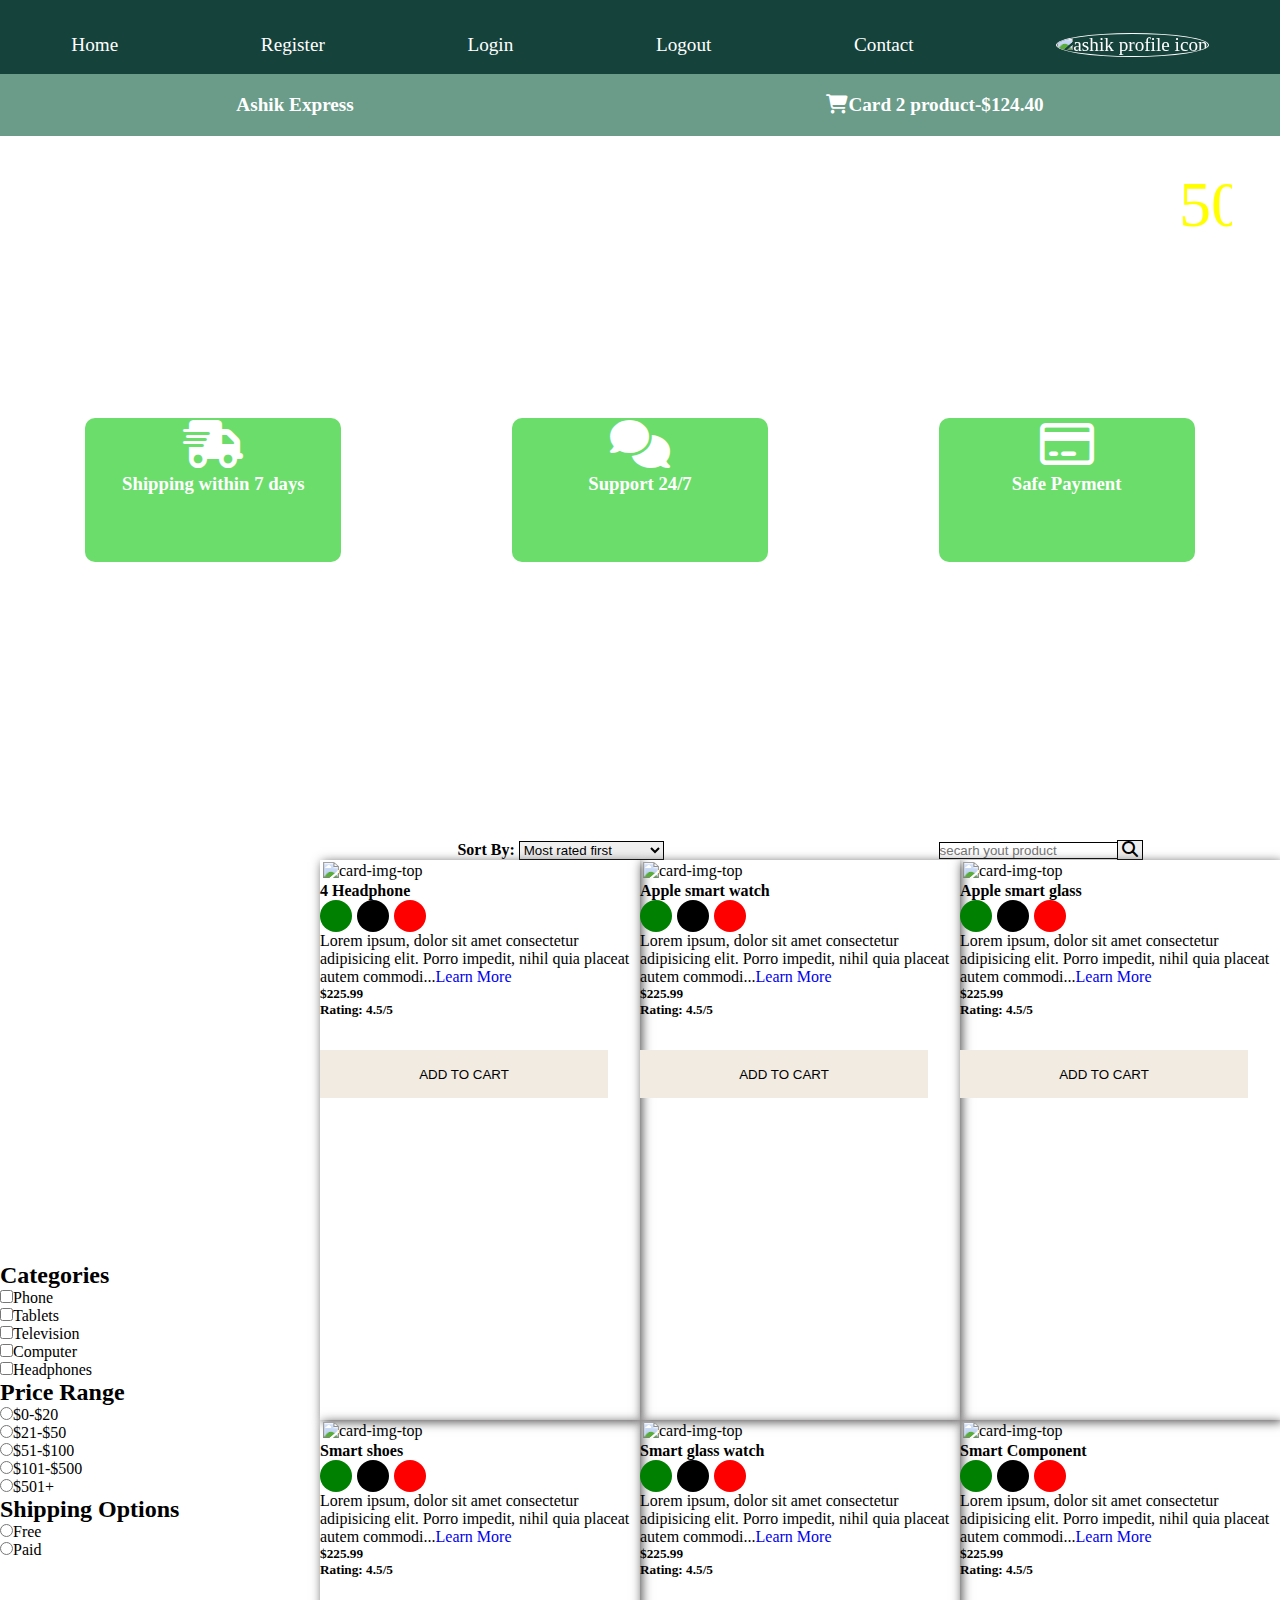
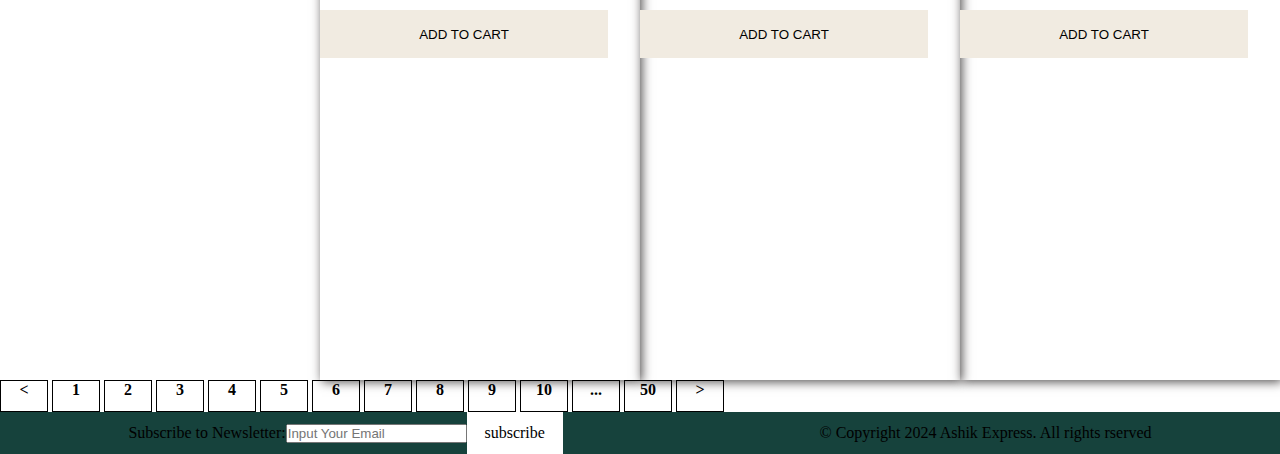
==== index.html @ 3c950b26 "E-commerce project" ====
<!doctype html>
<html lang="en">
    <head>
        <title>Ecommerce project</title>
        <!-- Required meta tags -->
        <meta charset="utf-8" />
        <meta
            name="viewport"
            content="width=device-width, initial-scale=1, shrink-to-fit=no"
        />

        <meta name="description" content="this is an Ecommerce website or project "> 

        <!-- for SEO -->

        <!-- Bootstrap CSS v5.2.1 -->
        <link
            href="https://cdn.jsdelivr.net/npm/bootstrap@5.3.2/dist/css/bootstrap.min.css"
            rel="stylesheet"
            integrity="sha384-T3c6CoIi6uLrA9TneNEoa7RxnatzjcDSCmG1MXxSR1GAsXEV/Dwwykc2MPK8M2HN"
            crossorigin="anonymous"
        />

         <link rel="stylesheet" href="https://cdnjs.cloudflare.com/ajax/libs/font-awesome/6.6.0/css/all.min.css">
        <link rel="stylesheet" href="style.css">
    </head>

    <body>
        <header>
            <!-- place navbar start here -->

           <nav>
            <ul class="nav-upper flex-space-around">
                <li class="nav-list">
                    <a href="index.html" class="nav-link">Home</a>
                </li>
                <li class="nav-list">
                    <a href="register.html" class="nav-link">Register</a>
                </li>
                <li class="nav-list">
                    <a href="login.html" class="nav-link">Login</a>
                </li>
                <li class="nav-list">
                    <a href="logout.html" class="nav-link">Logout</a>
                </li>
                <li class="nav-list">
                    <a href="contact.html" class="nav-link">Contact</a>
                </li>
                <li class="nav-list">
                    <a href="profile.html" class="nav-link ">
                        <img class="profile-img" src="./images/Ashik .jpg" alt="ashik profile icon">
                    </a>
                </li>
            </ul>

            <ul class="nav-lower flex-space-around">
                <li class="nav-list"><a class="nav-link" href="index.html">
                Ashik Express
                </a>
                </li>
                <li class="nav-list"><a class="nav-link" href="index.html">
                <span><i class="fa-solid fa-cart-shopping"></i>Card 2 product-$124.40</span>
                </a>
                </li>
            </ul>

           </nav>

            <!-- place navbar end here -->
            
        </header>

        <main>


            <!-- Bannar part start here -->

            <div class="banner">
                <div class="banner-text">
                    <marquee behavior="" direction="">50% seles going on</marquee>
                </div>

                <div class="banner-card flex-space-around">
                    <div class="banner-item">
                        <span class="card-icon"><i class="fa-solid fa-truck-fast"></i></span>
                        <h3>Shipping within 7 days</h3>
                    </div>
                    <div class="banner-item">
                        <span class="card-icon"><i class="fa-solid fa-comments"></i></span>
                        <h3>Support 24/7</h3>
                    </div>
                    <div class="banner-item">
                        <span class="card-icon"><i class="fa-regular fa-credit-card"></i></span>
                        <h3>Safe Payment</h3>
                    </div>
                </div>
            </div>


            <!-- Bannar part End here -->

            <!-- sidebar part start here  -->

            <section class="sidebar flex-space-around mt-5">
                <div class="sidebar-left">
                    <div class="category">
                       <ul><h2>Categories</h2>
                    <li class="list-item">
                        <label for="phone"></label>
                        <input type="checkbox" name="phone" id="phone">Phone
                    </li>
                    <li class="list-item">
                        <label for="phone"></label>
                        <input type="checkbox" name="phone" id="phone">Tablets
                    </li>
                    <li class="list-item">
                        <label for="phone"></label>
                        <input type="checkbox" name="phone" id="phone">Television
                    </li>
                    <li class="list-item">
                        <label for="phone"></label>
                        <input type="checkbox" name="phone" id="phone">Computer
                    </li>
                    <li class="list-item">
                        <label for="phone"></label>
                        <input type="checkbox" name="phone" id="phone">Headphones
                    </li>
                </ul>
                    </div>

                    <div class="price">
                        <ul><h2>Price Range</h2>
                        <li class="list-item">
                            <label for="price"></label>
                            <input type="radio" name="price" id="price">$0-$20
                        </li>
                        <li class="list-item">
                            <label for="price"></label>
                            <input type="radio" name="price" id="price">$21-$50
                        </li>
                        <li class="list-item">
                            <label for="price"></label>
                            <input type="radio" name="price" id="price">$51-$100
                        </li>
                        <li class="list-item">
                            <label for="price"></label>
                            <input type="radio" name="price" id="price">$101-$500
                        </li>
                        <li class="list-item">
                            <label for="price"></label>
                            <input type="radio" name="price" id="price">$501+
                        </li>
                        </ul>
                    </div>
                    <div class="shiping">
                        <ul><h2>Shipping Options</h2>
                        <li class="list-item">
                            <label for="service"></label>
                            <input type="radio" name="service" id="service">Free
                        </li>
                        <li class="list-item">
                            <label for="service"></label>
                            <input type="radio" name="service" id="service">Paid
                        </li>
                        </ul>
                    </div>
                </div>

                <div class="sidebar-right">
                    <div class="sidebar-right-head flex-space-around ">
                        <div class="sort p-5 ">
                            <label for="sort">Sort By:</label>
                            <select class="sort-select" name="sort" id="sort">
                                <option value="first">Most rated first</option>
                                <option value="first">Most sold first</option>
                                <option value="first">Most cheapest first </option>
                                <option value="first">Most Newset first</option>
                                <option value="first">Biggest discount first</option>
                            </select>
                        </div>
                        <div class="search p-5">
                            <label for="search"></label>
                            <input class="search-input" type="text" placeholder="secarh yout product ">
                            <button class="search src-btn"><i class="fa-solid fa-magnifying-glass"></i></button>
                        </div>
                    </div>

                    <div class="card-section flex-space-around mb-5">
                        
                            <div class="card card-item">
                                <img class="card img" src="./images/product1.png" class="card-img-top" alt="card-img-top">
                                <div class="card-body">
                                  <h4 class="card-title">4 Headphone</h4>
                                 <div class="color-div">
                                    <div class="card-green"></div>
                                    <div class="card-black"></div>
                                    <div class="card-red"></div>
                                 </div>
                                  <p class="card-text">Lorem ipsum, dolor sit amet consectetur adipisicing elit. Porro impedit, nihil quia placeat autem commodi...<a href="#">Learn More</a></p>
                                  <p class="card-text"><h5>$225.99</h5></p>
                                  <p class="card-text"><h5>Rating: 4.5/5</h5></p>
                                  <button class="card-btn">ADD TO CART</button>
                                </div>
                              </div>

                            <div class="card card-item">
                                <img class="card img" src="./images/product2.png" class="card-img-top" alt="card-img-top">
                                <div class="card-body">
                                  <h4 class="card-title">Apple smart watch</h4>
                                 <div class="color-div">
                                    <div class="card-green"></div>
                                    <div class="card-black"></div>
                                    <div class="card-red"></div>
                                 </div>
                                  <p class="card-text">Lorem ipsum, dolor sit amet consectetur adipisicing elit. Porro impedit, nihil quia placeat autem commodi...<a href="#">Learn More</a></p>
                                  <p class="card-text"><h5>$225.99</h5></p>
                                  <p class="card-text"><h5>Rating: 4.5/5</h5></p>
                                  <button class="card-btn">ADD TO CART</button>
                                </div>
                              </div>

                            <div class="card card-item">
                                <img class="card img" src="./images/product3.jpg" class="card-img-top" alt="card-img-top">
                                <div class="card-body">
                                  <h4 class="card-title">Apple smart glass</h4>
                                 <div class="color-div">
                                    <div class="card-green"></div>
                                    <div class="card-black"></div>
                                    <div class="card-red"></div>
                                 </div>
                                  <p class="card-text">Lorem ipsum, dolor sit amet consectetur adipisicing elit. Porro impedit, nihil quia placeat autem commodi...<a href="#">Learn More</a></p>
                                  <p class="card-text"><h5>$225.99</h5></p>
                                  <p class="card-text"><h5>Rating: 4.5/5</h5></p>
                                  <button class="card-btn">ADD TO CART</button>
                                </div>
                              </div>
                        
                    </div>
                    <div class="card-section flex-space-around">
                        
                            <div class="card card-item">
                                <img class="card img" src="./images/product4.jpg" class="card-img-top" alt="card-img-top">
                                <div class="card-body">
                                  <h4 class="card-title"> Smart shoes</h4>
                                 <div class="color-div">
                                    <div class="card-green"></div>
                                    <div class="card-black"></div>
                                    <div class="card-red"></div>
                                 </div>
                                  <p class="card-text">Lorem ipsum, dolor sit amet consectetur adipisicing elit. Porro impedit, nihil quia placeat autem commodi...<a href="#">Learn More</a></p>
                                  <p class="card-text"><h5>$225.99</h5></p>
                                  <p class="card-text"><h5>Rating: 4.5/5</h5></p>
                                  <button class="card-btn">ADD TO CART</button>
                                </div>
                              </div>

                            <div class="card card-item ">
                                <img class="card img" src="./images/product5.jpg" class="card-img-top" alt="card-img-top">
                                <div class="card-body">
                                  <h4 class="card-title">Smart glass watch </h4>
                                 <div class="color-div">
                                    <div class="card-green"></div>
                                    <div class="card-black"></div>
                                    <div class="card-red"></div>
                                 </div>
                                  <p class="card-text">Lorem ipsum, dolor sit amet consectetur adipisicing elit. Porro impedit, nihil quia placeat autem commodi...<a href="#">Learn More</a></p>
                                  <p class="card-text"><h5>$225.99</h5></p>
                                  <p class="card-text"><h5>Rating: 4.5/5</h5></p>
                                  <button class="card-btn">ADD TO CART</button>
                                </div>
                              </div>

                            <div class="card card-item">
                                <img class="card img" src="./images/product6.jpg" class="card-img-top" alt="card-img-top">
                                <div class="card-body">
                                  <h4 class="card-title">Smart Component</h4>
                                 <div class="color-div">
                                    <div class="card-green"></div>
                                    <div class="card-black"></div>
                                    <div class="card-red"></div>
                                 </div>
                                  <p class="card-text">Lorem ipsum, dolor sit amet consectetur adipisicing elit. Porro impedit, nihil quia placeat autem commodi...<a href="#">Learn More</a></p>
                                  <p class="card-text"><h5>$225.99</h5></p>
                                  <p class="card-text"><h5>Rating: 4.5/5</h5></p>
                                  <button class="card-btn">ADD TO CART</button>
                                </div>
                              </div>
                        
                    </div>


                </div>

            </section>

            <!-- sidebar part end  here  -->

            <section class="next-page mt-5 text-center">
                <ul>
                    <li><</li>
                    <li>1</li>
                    <li>2</li>
                    <li>3</li>
                    <li>4</li>
                    <li>5</li>
                    <li>6</li>
                    <li>7</li>
                    <li>8</li>
                    <li>9</li>
                    <li>10</li>
                    <li>...</li>
                    <li>50</li>
                    <li>></li>
                </ul>
            </section>


        </main>
        
        
        <footer class="footer flex-space-around mt-5 p-5">
        
            <!-- place footer here -->
             <div class="footer-sub flex-space-around">
                <p class="text-light mt-2 ">Subscribe to Newsletter:
                </p>
                <label for="Subscribe"></label>
                <input class="p-2" type="email" name="Subscribe" id="Subscribe" placeholder="Input Your Email">
                <div class="subscribes">subscribe</div>
             </div>
             <div class="footer-text">
                <p class="text-light">© Copyright 2024 Ashik Express. All rights rserved</p>
             </div>
        </footer>
        <!-- Bootstrap JavaScript Libraries -->
        <script
            src="https://cdn.jsdelivr.net/npm/@popperjs/core@2.11.8/dist/umd/popper.min.js"
            integrity="sha384-I7E8VVD/ismYTF4hNIPjVp/Zjvgyol6VFvRkX/vR+Vc4jQkC+hVqc2pM8ODewa9r"
            crossorigin="anonymous"
        ></script>

        <script
            src="https://cdn.jsdelivr.net/npm/bootstrap@5.3.2/dist/js/bootstrap.min.js"
            integrity="sha384-BBtl+eGJRgqQAUMxJ7pMwbEyER4l1g+O15P+16Ep7Q9Q+zqX6gSbd85u4mG4QzX+"
            crossorigin="anonymous"
        ></script>
    </body>
</html>
---- style.css ----
/* common code before start css */

*{
    box-sizing: border-box;
    margin: 0px;
    padding: 0px;
    text-decoration: none;
    list-style: none;
    list-style-type: none;
    outline: none;

}
html{
    scroll-behavior: smooth;
}
img{
    width: 100%;
    height: auto;
}

.flex-space-around{
    display: flex;
    justify-content: space-around;
    align-items: center;
}

/* navbar css start */


nav{
    font-family: fantasy;
    font-size: 1.2rem;
    position: sticky;
    top: 0;
    left: 0;
    z-index: 100;

}

.nav-upper{
    min-height: 10vh;
    background-color:rgb(22, 66, 60);
    padding: 10px 0;
    

}

.nav-link:hover{
    text-decoration:overline;
    color:black;
    transition: .3s;

}
.nav-link{
    color: white;
    transition: .3s;


}
.profile-img{
    width: 3rem;
    height: 3rem;
    border-radius: 50%;
    border: 1px solid white;
    filter: saturate(1);
    transition: .3s;
}

.profile-img:hover{
    filter: saturate(0);
}

.nav-lower {
  
    background-color: rgb(106, 156, 137);
    padding: 20px 0;
    margin-top: -16px;
    font-weight: 600;
}
/* navbar css end */

/* banner css start here  */

.banner{
    background-image: url(./images/banner.jpg) ;
    background-attachment: fixed;
    background-size: cover;
    background-repeat: no-repeat;
    background-position: center;
    height: 80vh;
    margin-top: -16px;
}
.banner-text{
    font-size: 4rem;
    padding: 3rem;
    color: yellow;
}
.banner-item {
    background-color: rgb(107, 221, 107);
    text-align: center;
    height: 9rem;
    width: 16rem;
    border-radius: 10px;
    color: white;
   
}
.banner-card{
    margin-top: 7rem;

}
.card-icon{
    font-size: 3rem !important;
  
}

/* banner css End  here  */


/* sidebar css start here */

.sidebar-left{
    flex: 1;
}
.sidebar-right{
    flex: 3;
}

.sort{
    font-weight: bold;

}
.sort-select{
    border: 1px solid black ;
}
.search{
   font-weight: bold;
   font-size: 1rem;
}
.search-input{
    border: 1px solid black;
}
.src-btn{
    border: 1px solid black;
    padding: 0px 4px;
    margin-left: -5px;
}
.src-btn:hover:hover{
    background-color: rgb(34, 156, 34);
    transition: .3s;
}
/* sidebar css end here */
 
/* card css start here  */

.card-item{
    width: 20rem;
    height: 35rem;
    box-shadow: 2px 2px 10px rgb(83, 80, 80);
}
.card img{
    padding: 2px 3px;
    height: 12rem;
    width: 20rem;
    transform: scale();
}
.card img:hover{
    transform: scale(1.1);
    transition: .3s;

}
.card-green{
    width: 2rem;
    height: 2rem;
    background-color: green;
    border-radius: 50%;
   
}
.card-black{
    width: 2rem;
    height: 2rem;
    background-color:black;
    border-radius: 50%;
    
}
.card-red{
    width: 2rem;
    height: 2rem;
    background-color:red;
    border-radius: 50%;
}
.color-div{
    display: flex;
    gap:5px;
}
.card-btn{
    width: 18rem;
    height: 3rem;
    border: none;
    background-color: rgb(241, 235, 225);
    margin-top: 2rem;
}
.card-btn:hover{
    background-color: green;
    transition: .3s;
    color: white;

}

/* card css end here */

/* next page css start here */

.next-page ul li{
    border: 1px solid black;
    display: inline-block;
    height: 2rem;
    width: 3rem;
    text-align: center;
  font-weight: bold;

}
.next-page ul li:hover{
    background-color: green;
    transition: .3s;
}
/* next page css end here */
/* footer css start  */
.footer{
    background-color:rgb(22, 66, 60);
}
.footer-sub p{
    display: inline;
}
.subscribes {
    height: 2.4rem;
    width: 6rem;
    display: inline-block;
    border: 1px solid white;
    margin-top: 0px;
    background-color: white;
    color: black;
    padding: 20px 0;
    line-height: 0px;
    text-align: center;
}
.subscribes:hover{
    background-color: green;
    color: white;
    transition: .3s;
}
/* footer css end  */





/* registration ccs start  */

.regi-form-design{
    display: inline-block;
    padding: 5px;
    margin-bottom: 5px;
    margin-left: 10px;
    width: 35rem;
}
.regi-form{
    text-align: center;
}
.registration{
    
    box-shadow: 1px 1px 10px black;
    width: 50rem;
    height: 30rem;
    margin: auto;
}

/* registration ccs end */


/* prfile css start  */
.profiles-img img{
    width: 15rem;
    height: 15rem;
    border-radius: 50%;
    border: 2px solid black;
    /* transform: scale(0); */
   
}
.profiles-img img:hover{
    transform: scale(1.2);
    transition: .3s;
}
.profiles-icon{
    font-size: 2rem;
    margin-left: 30px;
}
.profile-div{
    height: 100vh;
}


/* prfile css end */
/* Rseposnive css start */

@media (max-width: 992px){

    .flex-space-around{
        flex-direction: column;
        gap: 1rem;
        padding: 1rem;
    }
    
    .banner{
        height: 130vh;
    }
    .banner-item{
        gap: 3rem;
    }


    .registration{
    
        box-shadow: 1px 1px 10px black;
        width: 40rem;
        height: 40rem;
        margin: auto;
    }

}


@media (max-width: 768px){
    .banner{
        height: 130vh;
    }
    .banner-item{
        gap: 3rem;
    }

}


@media (max-width: 600px){
    .banner{
        height: 130vh;
    }
    .banner-item{
        gap: 3rem;
    }

}


@media (max-width: 480px){
    .banner{
        height: 130vh;
    }
    .banner-item{
        gap: 4rem;
    }

}





/* Rseposnive css End  */
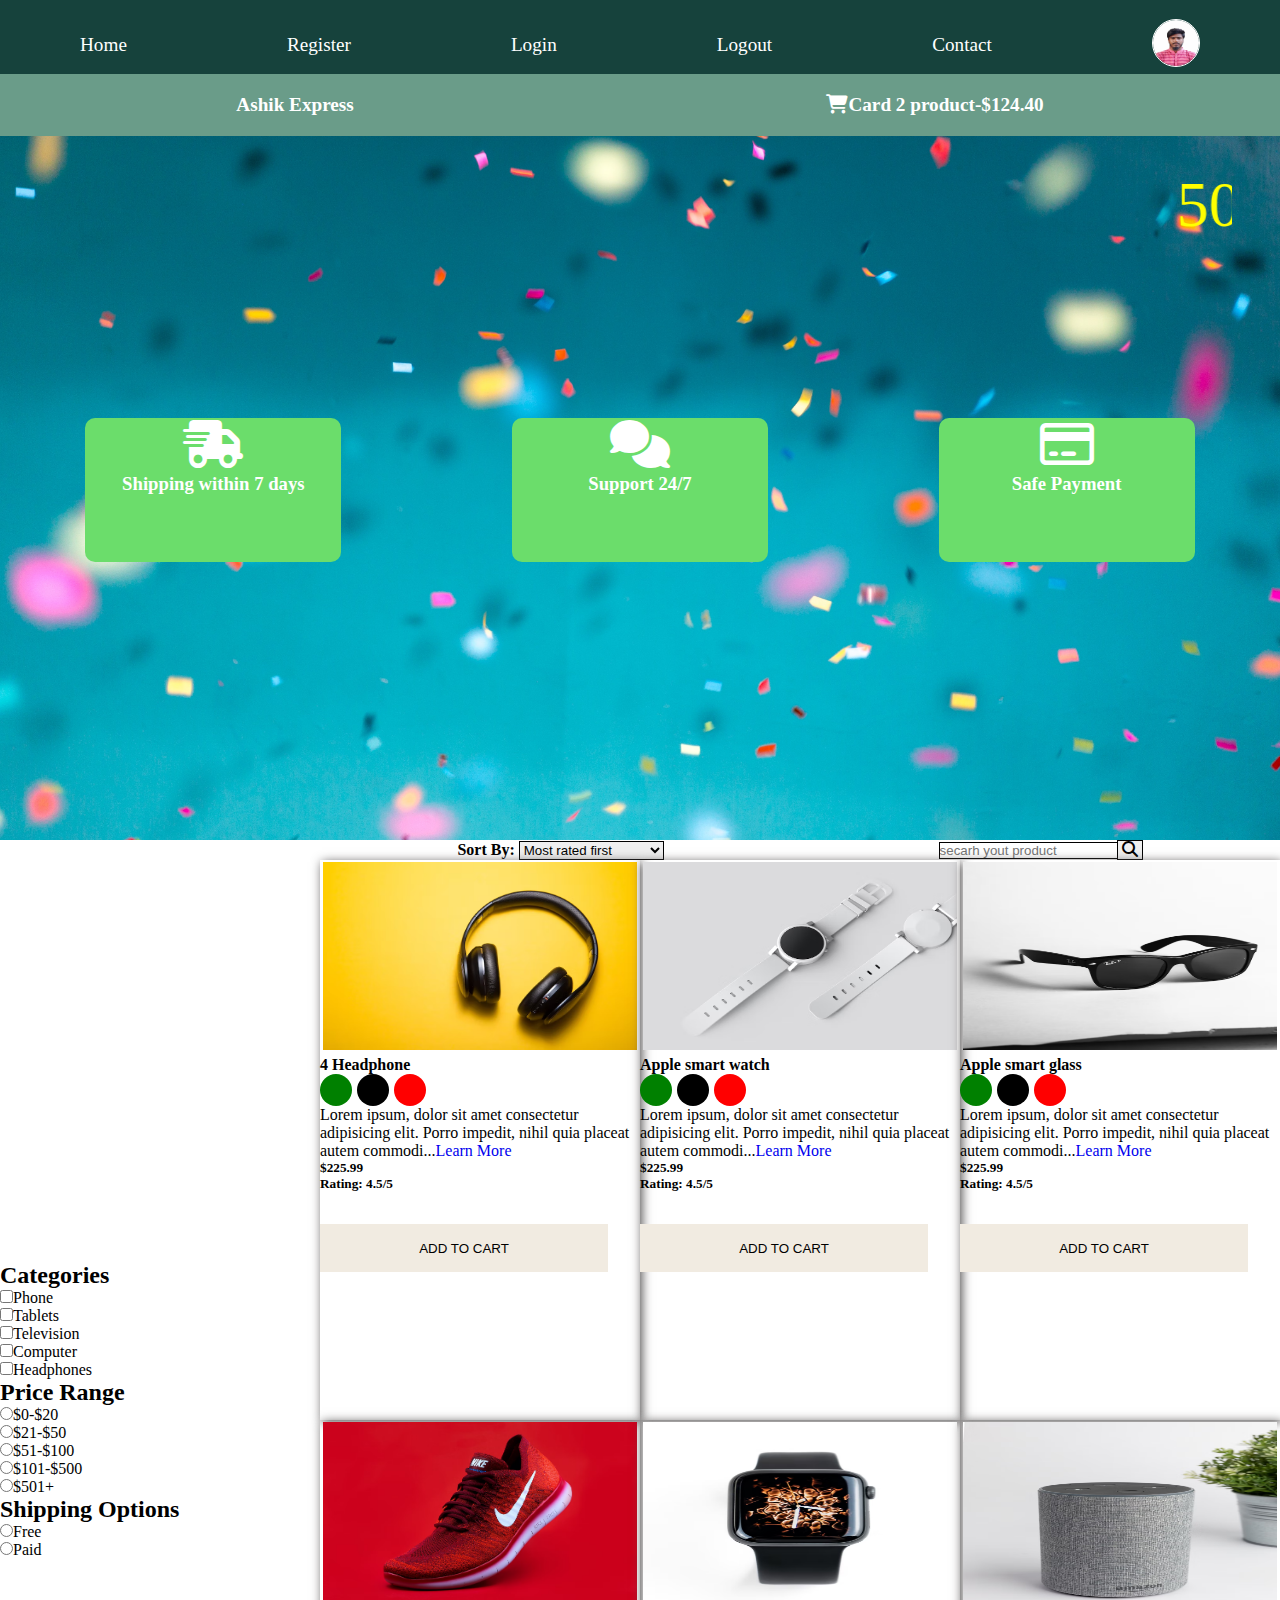
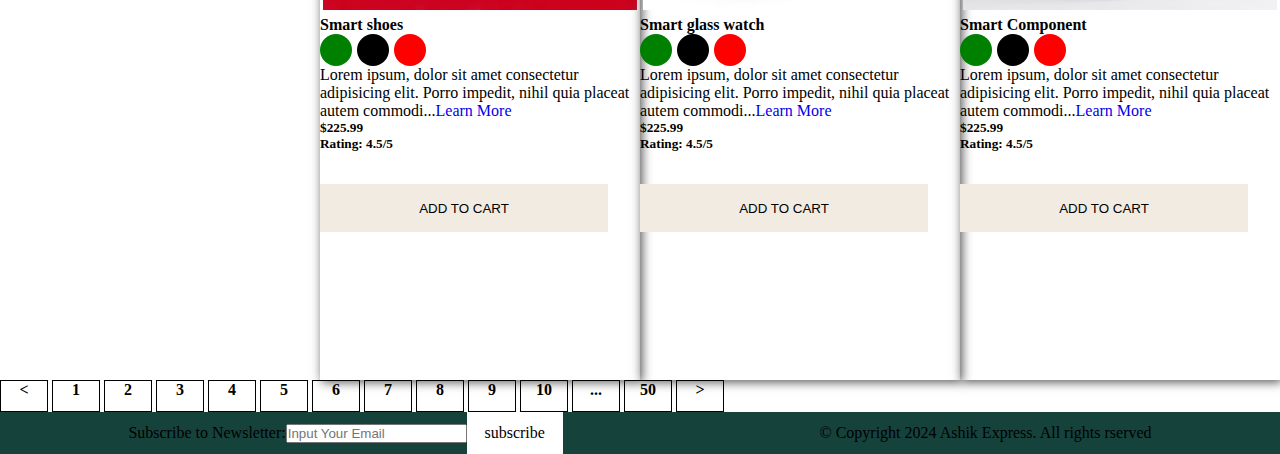
==== commit d4dbcf6d: "E-commerce-Project" ====
--- a/index.html
+++ b/index.html
@@ -1,348 +1,348 @@
-<!doctype html>
-<html lang="en">
-    <head>
-        <title>Ecommerce project</title>
-        <!-- Required meta tags -->
-        <meta charset="utf-8" />
-        <meta
-            name="viewport"
-            content="width=device-width, initial-scale=1, shrink-to-fit=no"
-        />
-
-        <meta name="description" content="this is an Ecommerce website or project "> 
-
-        <!-- for SEO -->
-
-        <!-- Bootstrap CSS v5.2.1 -->
-        <link
-            href="https://cdn.jsdelivr.net/npm/bootstrap@5.3.2/dist/css/bootstrap.min.css"
-            rel="stylesheet"
-            integrity="sha384-T3c6CoIi6uLrA9TneNEoa7RxnatzjcDSCmG1MXxSR1GAsXEV/Dwwykc2MPK8M2HN"
-            crossorigin="anonymous"
-        />
-
-         <link rel="stylesheet" href="https://cdnjs.cloudflare.com/ajax/libs/font-awesome/6.6.0/css/all.min.css">
-        <link rel="stylesheet" href="style.css">
-    </head>
-
-    <body>
-        <header>
-            <!-- place navbar start here -->
-
-           <nav>
-            <ul class="nav-upper flex-space-around">
-                <li class="nav-list">
-                    <a href="index.html" class="nav-link">Home</a>
-                </li>
-                <li class="nav-list">
-                    <a href="register.html" class="nav-link">Register</a>
-                </li>
-                <li class="nav-list">
-                    <a href="login.html" class="nav-link">Login</a>
-                </li>
-                <li class="nav-list">
-                    <a href="logout.html" class="nav-link">Logout</a>
-                </li>
-                <li class="nav-list">
-                    <a href="contact.html" class="nav-link">Contact</a>
-                </li>
-                <li class="nav-list">
-                    <a href="profile.html" class="nav-link ">
-                        <img class="profile-img" src="./images/Ashik .jpg" alt="ashik profile icon">
-                    </a>
-                </li>
-            </ul>
-
-            <ul class="nav-lower flex-space-around">
-                <li class="nav-list"><a class="nav-link" href="index.html">
-                Ashik Express
-                </a>
-                </li>
-                <li class="nav-list"><a class="nav-link" href="index.html">
-                <span><i class="fa-solid fa-cart-shopping"></i>Card 2 product-$124.40</span>
-                </a>
-                </li>
-            </ul>
-
-           </nav>
-
-            <!-- place navbar end here -->
-            
-        </header>
-
-        <main>
-
-
-            <!-- Bannar part start here -->
-
-            <div class="banner">
-                <div class="banner-text">
-                    <marquee behavior="" direction="">50% seles going on</marquee>
-                </div>
-
-                <div class="banner-card flex-space-around">
-                    <div class="banner-item">
-                        <span class="card-icon"><i class="fa-solid fa-truck-fast"></i></span>
-                        <h3>Shipping within 7 days</h3>
-                    </div>
-                    <div class="banner-item">
-                        <span class="card-icon"><i class="fa-solid fa-comments"></i></span>
-                        <h3>Support 24/7</h3>
-                    </div>
-                    <div class="banner-item">
-                        <span class="card-icon"><i class="fa-regular fa-credit-card"></i></span>
-                        <h3>Safe Payment</h3>
-                    </div>
-                </div>
-            </div>
-
-
-            <!-- Bannar part End here -->
-
-            <!-- sidebar part start here  -->
-
-            <section class="sidebar flex-space-around mt-5">
-                <div class="sidebar-left">
-                    <div class="category">
-                       <ul><h2>Categories</h2>
-                    <li class="list-item">
-                        <label for="phone"></label>
-                        <input type="checkbox" name="phone" id="phone">Phone
-                    </li>
-                    <li class="list-item">
-                        <label for="phone"></label>
-                        <input type="checkbox" name="phone" id="phone">Tablets
-                    </li>
-                    <li class="list-item">
-                        <label for="phone"></label>
-                        <input type="checkbox" name="phone" id="phone">Television
-                    </li>
-                    <li class="list-item">
-                        <label for="phone"></label>
-                        <input type="checkbox" name="phone" id="phone">Computer
-                    </li>
-                    <li class="list-item">
-                        <label for="phone"></label>
-                        <input type="checkbox" name="phone" id="phone">Headphones
-                    </li>
-                </ul>
-                    </div>
-
-                    <div class="price">
-                        <ul><h2>Price Range</h2>
-                        <li class="list-item">
-                            <label for="price"></label>
-                            <input type="radio" name="price" id="price">$0-$20
-                        </li>
-                        <li class="list-item">
-                            <label for="price"></label>
-                            <input type="radio" name="price" id="price">$21-$50
-                        </li>
-                        <li class="list-item">
-                            <label for="price"></label>
-                            <input type="radio" name="price" id="price">$51-$100
-                        </li>
-                        <li class="list-item">
-                            <label for="price"></label>
-                            <input type="radio" name="price" id="price">$101-$500
-                        </li>
-                        <li class="list-item">
-                            <label for="price"></label>
-                            <input type="radio" name="price" id="price">$501+
-                        </li>
-                        </ul>
-                    </div>
-                    <div class="shiping">
-                        <ul><h2>Shipping Options</h2>
-                        <li class="list-item">
-                            <label for="service"></label>
-                            <input type="radio" name="service" id="service">Free
-                        </li>
-                        <li class="list-item">
-                            <label for="service"></label>
-                            <input type="radio" name="service" id="service">Paid
-                        </li>
-                        </ul>
-                    </div>
-                </div>
-
-                <div class="sidebar-right">
-                    <div class="sidebar-right-head flex-space-around ">
-                        <div class="sort p-5 ">
-                            <label for="sort">Sort By:</label>
-                            <select class="sort-select" name="sort" id="sort">
-                                <option value="first">Most rated first</option>
-                                <option value="first">Most sold first</option>
-                                <option value="first">Most cheapest first </option>
-                                <option value="first">Most Newset first</option>
-                                <option value="first">Biggest discount first</option>
-                            </select>
-                        </div>
-                        <div class="search p-5">
-                            <label for="search"></label>
-                            <input class="search-input" type="text" placeholder="secarh yout product ">
-                            <button class="search src-btn"><i class="fa-solid fa-magnifying-glass"></i></button>
-                        </div>
-                    </div>
-
-                    <div class="card-section flex-space-around mb-5">
-                        
-                            <div class="card card-item">
-                                <img class="card img" src="./images/product1.png" class="card-img-top" alt="card-img-top">
-                                <div class="card-body">
-                                  <h4 class="card-title">4 Headphone</h4>
-                                 <div class="color-div">
-                                    <div class="card-green"></div>
-                                    <div class="card-black"></div>
-                                    <div class="card-red"></div>
-                                 </div>
-                                  <p class="card-text">Lorem ipsum, dolor sit amet consectetur adipisicing elit. Porro impedit, nihil quia placeat autem commodi...<a href="#">Learn More</a></p>
-                                  <p class="card-text"><h5>$225.99</h5></p>
-                                  <p class="card-text"><h5>Rating: 4.5/5</h5></p>
-                                  <button class="card-btn">ADD TO CART</button>
-                                </div>
-                              </div>
-
-                            <div class="card card-item">
-                                <img class="card img" src="./images/product2.png" class="card-img-top" alt="card-img-top">
-                                <div class="card-body">
-                                  <h4 class="card-title">Apple smart watch</h4>
-                                 <div class="color-div">
-                                    <div class="card-green"></div>
-                                    <div class="card-black"></div>
-                                    <div class="card-red"></div>
-                                 </div>
-                                  <p class="card-text">Lorem ipsum, dolor sit amet consectetur adipisicing elit. Porro impedit, nihil quia placeat autem commodi...<a href="#">Learn More</a></p>
-                                  <p class="card-text"><h5>$225.99</h5></p>
-                                  <p class="card-text"><h5>Rating: 4.5/5</h5></p>
-                                  <button class="card-btn">ADD TO CART</button>
-                                </div>
-                              </div>
-
-                            <div class="card card-item">
-                                <img class="card img" src="./images/product3.jpg" class="card-img-top" alt="card-img-top">
-                                <div class="card-body">
-                                  <h4 class="card-title">Apple smart glass</h4>
-                                 <div class="color-div">
-                                    <div class="card-green"></div>
-                                    <div class="card-black"></div>
-                                    <div class="card-red"></div>
-                                 </div>
-                                  <p class="card-text">Lorem ipsum, dolor sit amet consectetur adipisicing elit. Porro impedit, nihil quia placeat autem commodi...<a href="#">Learn More</a></p>
-                                  <p class="card-text"><h5>$225.99</h5></p>
-                                  <p class="card-text"><h5>Rating: 4.5/5</h5></p>
-                                  <button class="card-btn">ADD TO CART</button>
-                                </div>
-                              </div>
-                        
-                    </div>
-                    <div class="card-section flex-space-around">
-                        
-                            <div class="card card-item">
-                                <img class="card img" src="./images/product4.jpg" class="card-img-top" alt="card-img-top">
-                                <div class="card-body">
-                                  <h4 class="card-title"> Smart shoes</h4>
-                                 <div class="color-div">
-                                    <div class="card-green"></div>
-                                    <div class="card-black"></div>
-                                    <div class="card-red"></div>
-                                 </div>
-                                  <p class="card-text">Lorem ipsum, dolor sit amet consectetur adipisicing elit. Porro impedit, nihil quia placeat autem commodi...<a href="#">Learn More</a></p>
-                                  <p class="card-text"><h5>$225.99</h5></p>
-                                  <p class="card-text"><h5>Rating: 4.5/5</h5></p>
-                                  <button class="card-btn">ADD TO CART</button>
-                                </div>
-                              </div>
-
-                            <div class="card card-item ">
-                                <img class="card img" src="./images/product5.jpg" class="card-img-top" alt="card-img-top">
-                                <div class="card-body">
-                                  <h4 class="card-title">Smart glass watch </h4>
-                                 <div class="color-div">
-                                    <div class="card-green"></div>
-                                    <div class="card-black"></div>
-                                    <div class="card-red"></div>
-                                 </div>
-                                  <p class="card-text">Lorem ipsum, dolor sit amet consectetur adipisicing elit. Porro impedit, nihil quia placeat autem commodi...<a href="#">Learn More</a></p>
-                                  <p class="card-text"><h5>$225.99</h5></p>
-                                  <p class="card-text"><h5>Rating: 4.5/5</h5></p>
-                                  <button class="card-btn">ADD TO CART</button>
-                                </div>
-                              </div>
-
-                            <div class="card card-item">
-                                <img class="card img" src="./images/product6.jpg" class="card-img-top" alt="card-img-top">
-                                <div class="card-body">
-                                  <h4 class="card-title">Smart Component</h4>
-                                 <div class="color-div">
-                                    <div class="card-green"></div>
-                                    <div class="card-black"></div>
-                                    <div class="card-red"></div>
-                                 </div>
-                                  <p class="card-text">Lorem ipsum, dolor sit amet consectetur adipisicing elit. Porro impedit, nihil quia placeat autem commodi...<a href="#">Learn More</a></p>
-                                  <p class="card-text"><h5>$225.99</h5></p>
-                                  <p class="card-text"><h5>Rating: 4.5/5</h5></p>
-                                  <button class="card-btn">ADD TO CART</button>
-                                </div>
-                              </div>
-                        
-                    </div>
-
-
-                </div>
-
-            </section>
-
-            <!-- sidebar part end  here  -->
-
-            <section class="next-page mt-5 text-center">
-                <ul>
-                    <li><</li>
-                    <li>1</li>
-                    <li>2</li>
-                    <li>3</li>
-                    <li>4</li>
-                    <li>5</li>
-                    <li>6</li>
-                    <li>7</li>
-                    <li>8</li>
-                    <li>9</li>
-                    <li>10</li>
-                    <li>...</li>
-                    <li>50</li>
-                    <li>></li>
-                </ul>
-            </section>
-
-
-        </main>
-        
-        
-        <footer class="footer flex-space-around mt-5 p-5">
-        
-            <!-- place footer here -->
-             <div class="footer-sub flex-space-around">
-                <p class="text-light mt-2 ">Subscribe to Newsletter:
-                </p>
-                <label for="Subscribe"></label>
-                <input class="p-2" type="email" name="Subscribe" id="Subscribe" placeholder="Input Your Email">
-                <div class="subscribes">subscribe</div>
-             </div>
-             <div class="footer-text">
-                <p class="text-light">© Copyright 2024 Ashik Express. All rights rserved</p>
-             </div>
-        </footer>
-        <!-- Bootstrap JavaScript Libraries -->
-        <script
-            src="https://cdn.jsdelivr.net/npm/@popperjs/core@2.11.8/dist/umd/popper.min.js"
-            integrity="sha384-I7E8VVD/ismYTF4hNIPjVp/Zjvgyol6VFvRkX/vR+Vc4jQkC+hVqc2pM8ODewa9r"
-            crossorigin="anonymous"
-        ></script>
-
-        <script
-            src="https://cdn.jsdelivr.net/npm/bootstrap@5.3.2/dist/js/bootstrap.min.js"
-            integrity="sha384-BBtl+eGJRgqQAUMxJ7pMwbEyER4l1g+O15P+16Ep7Q9Q+zqX6gSbd85u4mG4QzX+"
-            crossorigin="anonymous"
-        ></script>
-    </body>
-</html>
+<!doctype html>
+<html lang="en">
+    <head>
+        <title>Ecommerce project</title>
+        <!-- Required meta tags -->
+        <meta charset="utf-8" />
+        <meta
+            name="viewport"
+            content="width=device-width, initial-scale=1, shrink-to-fit=no"
+        />
+
+        <meta name="description" content="this is an Ecommerce website or project "> 
+
+        <!-- for SEO -->
+
+        <!-- Bootstrap CSS v5.2.1 -->
+        <link
+            href="https://cdn.jsdelivr.net/npm/bootstrap@5.3.2/dist/css/bootstrap.min.css"
+            rel="stylesheet"
+            integrity="sha384-T3c6CoIi6uLrA9TneNEoa7RxnatzjcDSCmG1MXxSR1GAsXEV/Dwwykc2MPK8M2HN"
+            crossorigin="anonymous"
+        />
+
+         <link rel="stylesheet" href="https://cdnjs.cloudflare.com/ajax/libs/font-awesome/6.6.0/css/all.min.css">
+        <link rel="stylesheet" href="style.css">
+    </head>
+
+    <body>
+        <header>
+            <!-- place navbar start here -->
+
+           <nav>
+            <ul class="nav-upper flex-space-around">
+                <li class="nav-list">
+                    <a href="index.html" class="nav-link">Home</a>
+                </li>
+                <li class="nav-list">
+                    <a href="register.html" class="nav-link">Register</a>
+                </li>
+                <li class="nav-list">
+                    <a href="login.html" class="nav-link">Login</a>
+                </li>
+                <li class="nav-list">
+                    <a href="logout.html" class="nav-link">Logout</a>
+                </li>
+                <li class="nav-list">
+                    <a href="contact.html" class="nav-link">Contact</a>
+                </li>
+                <li class="nav-list">
+                    <a href="profile.html" class="nav-link ">
+                        <img class="profile-img" src="./images/Ashik .jpg" alt="ashik profile icon">
+                    </a>
+                </li>
+            </ul>
+
+            <ul class="nav-lower flex-space-around">
+                <li class="nav-list"><a class="nav-link" href="index.html">
+                Ashik Express
+                </a>
+                </li>
+                <li class="nav-list"><a class="nav-link" href="index.html">
+                <span><i class="fa-solid fa-cart-shopping"></i>Card 2 product-$124.40</span>
+                </a>
+                </li>
+            </ul>
+
+           </nav>
+
+            <!-- place navbar end here -->
+            
+        </header>
+
+        <main>
+
+
+            <!-- Bannar part start here -->
+
+            <div class="banner">
+                <div class="banner-text">
+                    <marquee behavior="" direction="">50% seles going on</marquee>
+                </div>
+
+                <div class="banner-card flex-space-around">
+                    <div class="banner-item">
+                        <span class="card-icon"><i class="fa-solid fa-truck-fast"></i></span>
+                        <h3>Shipping within 7 days</h3>
+                    </div>
+                    <div class="banner-item">
+                        <span class="card-icon"><i class="fa-solid fa-comments"></i></span>
+                        <h3>Support 24/7</h3>
+                    </div>
+                    <div class="banner-item">
+                        <span class="card-icon"><i class="fa-regular fa-credit-card"></i></span>
+                        <h3>Safe Payment</h3>
+                    </div>
+                </div>
+            </div>
+
+
+            <!-- Bannar part End here -->
+
+            <!-- sidebar part start here  -->
+
+            <section class="sidebar flex-space-around mt-5">
+                <div class="sidebar-left">
+                    <div class="category">
+                       <ul><h2>Categories</h2>
+                    <li class="list-item">
+                        <label for="phone"></label>
+                        <input type="checkbox" name="phone" id="phone">Phone
+                    </li>
+                    <li class="list-item">
+                        <label for="phone"></label>
+                        <input type="checkbox" name="phone" id="phone">Tablets
+                    </li>
+                    <li class="list-item">
+                        <label for="phone"></label>
+                        <input type="checkbox" name="phone" id="phone">Television
+                    </li>
+                    <li class="list-item">
+                        <label for="phone"></label>
+                        <input type="checkbox" name="phone" id="phone">Computer
+                    </li>
+                    <li class="list-item">
+                        <label for="phone"></label>
+                        <input type="checkbox" name="phone" id="phone">Headphones
+                    </li>
+                </ul>
+                    </div>
+
+                    <div class="price">
+                        <ul><h2>Price Range</h2>
+                        <li class="list-item">
+                            <label for="price"></label>
+                            <input type="radio" name="price" id="price">$0-$20
+                        </li>
+                        <li class="list-item">
+                            <label for="price"></label>
+                            <input type="radio" name="price" id="price">$21-$50
+                        </li>
+                        <li class="list-item">
+                            <label for="price"></label>
+                            <input type="radio" name="price" id="price">$51-$100
+                        </li>
+                        <li class="list-item">
+                            <label for="price"></label>
+                            <input type="radio" name="price" id="price">$101-$500
+                        </li>
+                        <li class="list-item">
+                            <label for="price"></label>
+                            <input type="radio" name="price" id="price">$501+
+                        </li>
+                        </ul>
+                    </div>
+                    <div class="shiping">
+                        <ul><h2>Shipping Options</h2>
+                        <li class="list-item">
+                            <label for="service"></label>
+                            <input type="radio" name="service" id="service">Free
+                        </li>
+                        <li class="list-item">
+                            <label for="service"></label>
+                            <input type="radio" name="service" id="service">Paid
+                        </li>
+                        </ul>
+                    </div>
+                </div>
+
+                <div class="sidebar-right">
+                    <div class="sidebar-right-head flex-space-around ">
+                        <div class="sort p-5 ">
+                            <label for="sort">Sort By:</label>
+                            <select class="sort-select" name="sort" id="sort">
+                                <option value="first">Most rated first</option>
+                                <option value="first">Most sold first</option>
+                                <option value="first">Most cheapest first </option>
+                                <option value="first">Most Newset first</option>
+                                <option value="first">Biggest discount first</option>
+                            </select>
+                        </div>
+                        <div class="search p-5">
+                            <label for="search"></label>
+                            <input class="search-input" type="text" placeholder="secarh yout product ">
+                            <button class="search src-btn"><i class="fa-solid fa-magnifying-glass"></i></button>
+                        </div>
+                    </div>
+
+                    <div class="card-section flex-space-around mb-5">
+                        
+                            <div class="card card-item">
+                                <img class="card img" src="./images/product1.png" class="card-img-top" alt="card-img-top">
+                                <div class="card-body">
+                                  <h4 class="card-title">4 Headphone</h4>
+                                 <div class="color-div">
+                                    <div class="card-green"></div>
+                                    <div class="card-black"></div>
+                                    <div class="card-red"></div>
+                                 </div>
+                                  <p class="card-text">Lorem ipsum, dolor sit amet consectetur adipisicing elit. Porro impedit, nihil quia placeat autem commodi...<a href="#">Learn More</a></p>
+                                  <p class="card-text"><h5>$225.99</h5></p>
+                                  <p class="card-text"><h5>Rating: 4.5/5</h5></p>
+                                  <button class="card-btn">ADD TO CART</button>
+                                </div>
+                              </div>
+
+                            <div class="card card-item">
+                                <img class="card img" src="./images/product2.png" class="card-img-top" alt="card-img-top">
+                                <div class="card-body">
+                                  <h4 class="card-title">Apple smart watch</h4>
+                                 <div class="color-div">
+                                    <div class="card-green"></div>
+                                    <div class="card-black"></div>
+                                    <div class="card-red"></div>
+                                 </div>
+                                  <p class="card-text">Lorem ipsum, dolor sit amet consectetur adipisicing elit. Porro impedit, nihil quia placeat autem commodi...<a href="#">Learn More</a></p>
+                                  <p class="card-text"><h5>$225.99</h5></p>
+                                  <p class="card-text"><h5>Rating: 4.5/5</h5></p>
+                                  <button class="card-btn">ADD TO CART</button>
+                                </div>
+                              </div>
+
+                            <div class="card card-item">
+                                <img class="card img" src="./images/product3.jpg" class="card-img-top" alt="card-img-top">
+                                <div class="card-body">
+                                  <h4 class="card-title">Apple smart glass</h4>
+                                 <div class="color-div">
+                                    <div class="card-green"></div>
+                                    <div class="card-black"></div>
+                                    <div class="card-red"></div>
+                                 </div>
+                                  <p class="card-text">Lorem ipsum, dolor sit amet consectetur adipisicing elit. Porro impedit, nihil quia placeat autem commodi...<a href="#">Learn More</a></p>
+                                  <p class="card-text"><h5>$225.99</h5></p>
+                                  <p class="card-text"><h5>Rating: 4.5/5</h5></p>
+                                  <button class="card-btn">ADD TO CART</button>
+                                </div>
+                              </div>
+                        
+                    </div>
+                    <div class="card-section flex-space-around">
+                        
+                            <div class="card card-item">
+                                <img class="card img" src="./images/product4.jpg" class="card-img-top" alt="card-img-top">
+                                <div class="card-body">
+                                  <h4 class="card-title"> Smart shoes</h4>
+                                 <div class="color-div">
+                                    <div class="card-green"></div>
+                                    <div class="card-black"></div>
+                                    <div class="card-red"></div>
+                                 </div>
+                                  <p class="card-text">Lorem ipsum, dolor sit amet consectetur adipisicing elit. Porro impedit, nihil quia placeat autem commodi...<a href="#">Learn More</a></p>
+                                  <p class="card-text"><h5>$225.99</h5></p>
+                                  <p class="card-text"><h5>Rating: 4.5/5</h5></p>
+                                  <button class="card-btn">ADD TO CART</button>
+                                </div>
+                              </div>
+
+                            <div class="card card-item ">
+                                <img class="card img" src="./images/product5.jpg" class="card-img-top" alt="card-img-top">
+                                <div class="card-body">
+                                  <h4 class="card-title">Smart glass watch </h4>
+                                 <div class="color-div">
+                                    <div class="card-green"></div>
+                                    <div class="card-black"></div>
+                                    <div class="card-red"></div>
+                                 </div>
+                                  <p class="card-text">Lorem ipsum, dolor sit amet consectetur adipisicing elit. Porro impedit, nihil quia placeat autem commodi...<a href="#">Learn More</a></p>
+                                  <p class="card-text"><h5>$225.99</h5></p>
+                                  <p class="card-text"><h5>Rating: 4.5/5</h5></p>
+                                  <button class="card-btn">ADD TO CART</button>
+                                </div>
+                              </div>
+
+                            <div class="card card-item">
+                                <img class="card img" src="./images/product6.jpg" class="card-img-top" alt="card-img-top">
+                                <div class="card-body">
+                                  <h4 class="card-title">Smart Component</h4>
+                                 <div class="color-div">
+                                    <div class="card-green"></div>
+                                    <div class="card-black"></div>
+                                    <div class="card-red"></div>
+                                 </div>
+                                  <p class="card-text">Lorem ipsum, dolor sit amet consectetur adipisicing elit. Porro impedit, nihil quia placeat autem commodi...<a href="#">Learn More</a></p>
+                                  <p class="card-text"><h5>$225.99</h5></p>
+                                  <p class="card-text"><h5>Rating: 4.5/5</h5></p>
+                                  <button class="card-btn">ADD TO CART</button>
+                                </div>
+                              </div>
+                        
+                    </div>
+
+
+                </div>
+
+            </section>
+
+            <!-- sidebar part end  here  -->
+
+            <section class="next-page mt-5 text-center">
+                <ul>
+                    <li><</li>
+                    <li>1</li>
+                    <li>2</li>
+                    <li>3</li>
+                    <li>4</li>
+                    <li>5</li>
+                    <li>6</li>
+                    <li>7</li>
+                    <li>8</li>
+                    <li>9</li>
+                    <li>10</li>
+                    <li>...</li>
+                    <li>50</li>
+                    <li>></li>
+                </ul>
+            </section>
+
+
+        </main>
+        
+        
+        <footer class="footer flex-space-around mt-5 p-5">
+        
+            <!-- place footer here -->
+             <div class="footer-sub flex-space-around">
+                <p class="text-light mt-2 ">Subscribe to Newsletter:
+                </p>
+                <label for="Subscribe"></label>
+                <input class="p-2" type="email" name="Subscribe" id="Subscribe" placeholder="Input Your Email">
+                <div class="subscribes">subscribe</div>
+             </div>
+             <div class="footer-text">
+                <p class="text-light">© Copyright 2024 Ashik Express. All rights rserved</p>
+             </div>
+        </footer>
+        <!-- Bootstrap JavaScript Libraries -->
+        <script
+            src="https://cdn.jsdelivr.net/npm/@popperjs/core@2.11.8/dist/umd/popper.min.js"
+            integrity="sha384-I7E8VVD/ismYTF4hNIPjVp/Zjvgyol6VFvRkX/vR+Vc4jQkC+hVqc2pM8ODewa9r"
+            crossorigin="anonymous"
+        ></script>
+
+        <script
+            src="https://cdn.jsdelivr.net/npm/bootstrap@5.3.2/dist/js/bootstrap.min.js"
+            integrity="sha384-BBtl+eGJRgqQAUMxJ7pMwbEyER4l1g+O15P+16Ep7Q9Q+zqX6gSbd85u4mG4QzX+"
+            crossorigin="anonymous"
+        ></script>
+    </body>
+</html>
--- a/style.css
+++ b/style.css
@@ -1,369 +1,369 @@
-
-/* common code before start css */
-
-*{
-    box-sizing: border-box;
-    margin: 0px;
-    padding: 0px;
-    text-decoration: none;
-    list-style: none;
-    list-style-type: none;
-    outline: none;
-
-}
-html{
-    scroll-behavior: smooth;
-}
-img{
-    width: 100%;
-    height: auto;
-}
-
-.flex-space-around{
-    display: flex;
-    justify-content: space-around;
-    align-items: center;
-}
-
-/* navbar css start */
-
-
-nav{
-    font-family: fantasy;
-    font-size: 1.2rem;
-    position: sticky;
-    top: 0;
-    left: 0;
-    z-index: 100;
-
-}
-
-.nav-upper{
-    min-height: 10vh;
-    background-color:rgb(22, 66, 60);
-    padding: 10px 0;
-    
-
-}
-
-.nav-link:hover{
-    text-decoration:overline;
-    color:black;
-    transition: .3s;
-
-}
-.nav-link{
-    color: white;
-    transition: .3s;
-
-
-}
-.profile-img{
-    width: 3rem;
-    height: 3rem;
-    border-radius: 50%;
-    border: 1px solid white;
-    filter: saturate(1);
-    transition: .3s;
-}
-
-.profile-img:hover{
-    filter: saturate(0);
-}
-
-.nav-lower {
-  
-    background-color: rgb(106, 156, 137);
-    padding: 20px 0;
-    margin-top: -16px;
-    font-weight: 600;
-}
-/* navbar css end */
-
-/* banner css start here  */
-
-.banner{
-    background-image: url(./images/banner.jpg) ;
-    background-attachment: fixed;
-    background-size: cover;
-    background-repeat: no-repeat;
-    background-position: center;
-    height: 80vh;
-    margin-top: -16px;
-}
-.banner-text{
-    font-size: 4rem;
-    padding: 3rem;
-    color: yellow;
-}
-.banner-item {
-    background-color: rgb(107, 221, 107);
-    text-align: center;
-    height: 9rem;
-    width: 16rem;
-    border-radius: 10px;
-    color: white;
-   
-}
-.banner-card{
-    margin-top: 7rem;
-
-}
-.card-icon{
-    font-size: 3rem !important;
-  
-}
-
-/* banner css End  here  */
-
-
-/* sidebar css start here */
-
-.sidebar-left{
-    flex: 1;
-}
-.sidebar-right{
-    flex: 3;
-}
-
-.sort{
-    font-weight: bold;
-
-}
-.sort-select{
-    border: 1px solid black ;
-}
-.search{
-   font-weight: bold;
-   font-size: 1rem;
-}
-.search-input{
-    border: 1px solid black;
-}
-.src-btn{
-    border: 1px solid black;
-    padding: 0px 4px;
-    margin-left: -5px;
-}
-.src-btn:hover:hover{
-    background-color: rgb(34, 156, 34);
-    transition: .3s;
-}
-/* sidebar css end here */
- 
-/* card css start here  */
-
-.card-item{
-    width: 20rem;
-    height: 35rem;
-    box-shadow: 2px 2px 10px rgb(83, 80, 80);
-}
-.card img{
-    padding: 2px 3px;
-    height: 12rem;
-    width: 20rem;
-    transform: scale();
-}
-.card img:hover{
-    transform: scale(1.1);
-    transition: .3s;
-
-}
-.card-green{
-    width: 2rem;
-    height: 2rem;
-    background-color: green;
-    border-radius: 50%;
-   
-}
-.card-black{
-    width: 2rem;
-    height: 2rem;
-    background-color:black;
-    border-radius: 50%;
-    
-}
-.card-red{
-    width: 2rem;
-    height: 2rem;
-    background-color:red;
-    border-radius: 50%;
-}
-.color-div{
-    display: flex;
-    gap:5px;
-}
-.card-btn{
-    width: 18rem;
-    height: 3rem;
-    border: none;
-    background-color: rgb(241, 235, 225);
-    margin-top: 2rem;
-}
-.card-btn:hover{
-    background-color: green;
-    transition: .3s;
-    color: white;
-
-}
-
-/* card css end here */
-
-/* next page css start here */
-
-.next-page ul li{
-    border: 1px solid black;
-    display: inline-block;
-    height: 2rem;
-    width: 3rem;
-    text-align: center;
-  font-weight: bold;
-
-}
-.next-page ul li:hover{
-    background-color: green;
-    transition: .3s;
-}
-/* next page css end here */
-/* footer css start  */
-.footer{
-    background-color:rgb(22, 66, 60);
-}
-.footer-sub p{
-    display: inline;
-}
-.subscribes {
-    height: 2.4rem;
-    width: 6rem;
-    display: inline-block;
-    border: 1px solid white;
-    margin-top: 0px;
-    background-color: white;
-    color: black;
-    padding: 20px 0;
-    line-height: 0px;
-    text-align: center;
-}
-.subscribes:hover{
-    background-color: green;
-    color: white;
-    transition: .3s;
-}
-/* footer css end  */
-
-
-
-
-
-/* registration ccs start  */
-
-.regi-form-design{
-    display: inline-block;
-    padding: 5px;
-    margin-bottom: 5px;
-    margin-left: 10px;
-    width: 35rem;
-}
-.regi-form{
-    text-align: center;
-}
-.registration{
-    
-    box-shadow: 1px 1px 10px black;
-    width: 50rem;
-    height: 30rem;
-    margin: auto;
-}
-
-/* registration ccs end */
-
-
-/* prfile css start  */
-.profiles-img img{
-    width: 15rem;
-    height: 15rem;
-    border-radius: 50%;
-    border: 2px solid black;
-    /* transform: scale(0); */
-   
-}
-.profiles-img img:hover{
-    transform: scale(1.2);
-    transition: .3s;
-}
-.profiles-icon{
-    font-size: 2rem;
-    margin-left: 30px;
-}
-.profile-div{
-    height: 100vh;
-}
-
-
-/* prfile css end */
-/* Rseposnive css start */
-
-@media (max-width: 992px){
-
-    .flex-space-around{
-        flex-direction: column;
-        gap: 1rem;
-        padding: 1rem;
-    }
-    
-    .banner{
-        height: 130vh;
-    }
-    .banner-item{
-        gap: 3rem;
-    }
-
-
-    .registration{
-    
-        box-shadow: 1px 1px 10px black;
-        width: 40rem;
-        height: 40rem;
-        margin: auto;
-    }
-
-}
-
-
-@media (max-width: 768px){
-    .banner{
-        height: 130vh;
-    }
-    .banner-item{
-        gap: 3rem;
-    }
-
-}
-
-
-@media (max-width: 600px){
-    .banner{
-        height: 130vh;
-    }
-    .banner-item{
-        gap: 3rem;
-    }
-
-}
-
-
-@media (max-width: 480px){
-    .banner{
-        height: 130vh;
-    }
-    .banner-item{
-        gap: 4rem;
-    }
-
-}
-
-
-
-
-
+
+/* common code before start css */
+
+*{
+    box-sizing: border-box;
+    margin: 0px;
+    padding: 0px;
+    text-decoration: none;
+    list-style: none;
+    list-style-type: none;
+    outline: none;
+
+}
+html{
+    scroll-behavior: smooth;
+}
+img{
+    width: 100%;
+    height: auto;
+}
+
+.flex-space-around{
+    display: flex;
+    justify-content: space-around;
+    align-items: center;
+}
+
+/* navbar css start */
+
+
+nav{
+    font-family: fantasy;
+    font-size: 1.2rem;
+    position: sticky;
+    top: 0;
+    left: 0;
+    z-index: 100;
+
+}
+
+.nav-upper{
+    min-height: 10vh;
+    background-color:rgb(22, 66, 60);
+    padding: 10px 0;
+    
+
+}
+
+.nav-link:hover{
+    text-decoration:overline;
+    color:black;
+    transition: .3s;
+
+}
+.nav-link{
+    color: white;
+    transition: .3s;
+
+
+}
+.profile-img{
+    width: 3rem;
+    height: 3rem;
+    border-radius: 50%;
+    border: 1px solid white;
+    filter: saturate(1);
+    transition: .3s;
+}
+
+.profile-img:hover{
+    filter: saturate(0);
+}
+
+.nav-lower {
+  
+    background-color: rgb(106, 156, 137);
+    padding: 20px 0;
+    margin-top: -16px;
+    font-weight: 600;
+}
+/* navbar css end */
+
+/* banner css start here  */
+
+.banner{
+    background-image: url(./images/banner.jpg) ;
+    background-attachment: fixed;
+    background-size: cover;
+    background-repeat: no-repeat;
+    background-position: center;
+    height: 80vh;
+    margin-top: -16px;
+}
+.banner-text{
+    font-size: 4rem;
+    padding: 3rem;
+    color: yellow;
+}
+.banner-item {
+    background-color: rgb(107, 221, 107);
+    text-align: center;
+    height: 9rem;
+    width: 16rem;
+    border-radius: 10px;
+    color: white;
+   
+}
+.banner-card{
+    margin-top: 7rem;
+
+}
+.card-icon{
+    font-size: 3rem !important;
+  
+}
+
+/* banner css End  here  */
+
+
+/* sidebar css start here */
+
+.sidebar-left{
+    flex: 1;
+}
+.sidebar-right{
+    flex: 3;
+}
+
+.sort{
+    font-weight: bold;
+
+}
+.sort-select{
+    border: 1px solid black ;
+}
+.search{
+   font-weight: bold;
+   font-size: 1rem;
+}
+.search-input{
+    border: 1px solid black;
+}
+.src-btn{
+    border: 1px solid black;
+    padding: 0px 4px;
+    margin-left: -5px;
+}
+.src-btn:hover:hover{
+    background-color: rgb(34, 156, 34);
+    transition: .3s;
+}
+/* sidebar css end here */
+ 
+/* card css start here  */
+
+.card-item{
+    width: 20rem;
+    height: 35rem;
+    box-shadow: 2px 2px 10px rgb(83, 80, 80);
+}
+.card img{
+    padding: 2px 3px;
+    height: 12rem;
+    width: 20rem;
+    transform: scale();
+}
+.card img:hover{
+    transform: scale(1.1);
+    transition: .3s;
+
+}
+.card-green{
+    width: 2rem;
+    height: 2rem;
+    background-color: green;
+    border-radius: 50%;
+   
+}
+.card-black{
+    width: 2rem;
+    height: 2rem;
+    background-color:black;
+    border-radius: 50%;
+    
+}
+.card-red{
+    width: 2rem;
+    height: 2rem;
+    background-color:red;
+    border-radius: 50%;
+}
+.color-div{
+    display: flex;
+    gap:5px;
+}
+.card-btn{
+    width: 18rem;
+    height: 3rem;
+    border: none;
+    background-color: rgb(241, 235, 225);
+    margin-top: 2rem;
+}
+.card-btn:hover{
+    background-color: green;
+    transition: .3s;
+    color: white;
+
+}
+
+/* card css end here */
+
+/* next page css start here */
+
+.next-page ul li{
+    border: 1px solid black;
+    display: inline-block;
+    height: 2rem;
+    width: 3rem;
+    text-align: center;
+  font-weight: bold;
+
+}
+.next-page ul li:hover{
+    background-color: green;
+    transition: .3s;
+}
+/* next page css end here */
+/* footer css start  */
+.footer{
+    background-color:rgb(22, 66, 60);
+}
+.footer-sub p{
+    display: inline;
+}
+.subscribes {
+    height: 2.4rem;
+    width: 6rem;
+    display: inline-block;
+    border: 1px solid white;
+    margin-top: 0px;
+    background-color: white;
+    color: black;
+    padding: 20px 0;
+    line-height: 0px;
+    text-align: center;
+}
+.subscribes:hover{
+    background-color: green;
+    color: white;
+    transition: .3s;
+}
+/* footer css end  */
+
+
+
+
+
+/* registration ccs start  */
+
+.regi-form-design{
+    display: inline-block;
+    padding: 5px;
+    margin-bottom: 5px;
+    margin-left: 10px;
+    width: 35rem;
+}
+.regi-form{
+    text-align: center;
+}
+.registration{
+    
+    box-shadow: 1px 1px 10px black;
+    width: 50rem;
+    height: 30rem;
+    margin: auto;
+}
+
+/* registration ccs end */
+
+
+/* prfile css start  */
+.profiles-img img{
+    width: 15rem;
+    height: 15rem;
+    border-radius: 50%;
+    border: 2px solid black;
+    /* transform: scale(0); */
+   
+}
+.profiles-img img:hover{
+    transform: scale(1.2);
+    transition: .3s;
+}
+.profiles-icon{
+    font-size: 2rem;
+    margin-left: 30px;
+}
+.profile-div{
+    height: 100vh;
+}
+
+
+/* prfile css end */
+/* Rseposnive css start */
+
+@media (max-width: 992px){
+
+    .flex-space-around{
+        flex-direction: column;
+        gap: 1rem;
+        padding: 1rem;
+    }
+    
+    .banner{
+        height: 130vh;
+    }
+    .banner-item{
+        gap: 3rem;
+    }
+
+
+    .registration{
+    
+        box-shadow: 1px 1px 10px black;
+        width: 40rem;
+        height: 40rem;
+        margin: auto;
+    }
+
+}
+
+
+@media (max-width: 768px){
+    .banner{
+        height: 130vh;
+    }
+    .banner-item{
+        gap: 3rem;
+    }
+
+}
+
+
+@media (max-width: 600px){
+    .banner{
+        height: 130vh;
+    }
+    .banner-item{
+        gap: 3rem;
+    }
+
+}
+
+
+@media (max-width: 480px){
+    .banner{
+        height: 130vh;
+    }
+    .banner-item{
+        gap: 4rem;
+    }
+
+}
+
+
+
+
+
 /* Rseposnive css End  */